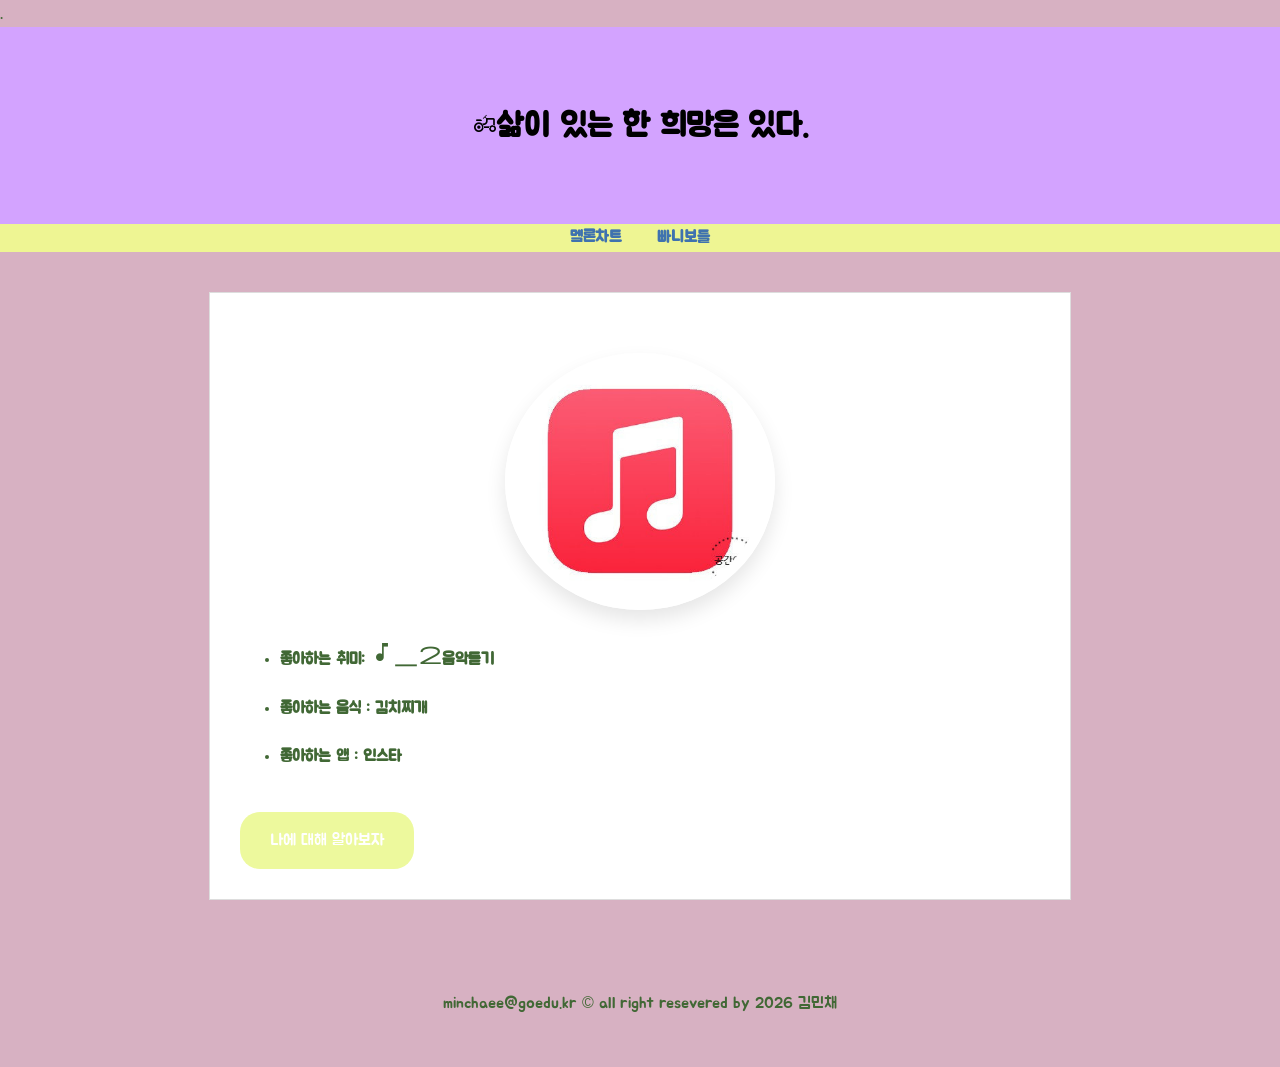
==== 웹개발_김민채4/index.html @ b8bde741 "Add files via upload" ====
<!DOCTYPE html>
<html lang="ko">
<head>
    <meta charset="UTF-8">
    <meta name="viewport" content="width=device-width, initial-scale=1.0">
    <title>나의 웹 페이지</title>
    <link rel="preconnect" href="https://fonts.googleapis.com">.
    <link rel="preconnect" href="https://fonts.gstatic.com" crossorigin>      
    <link href="https://fonts.googleapis.com/css2?family=Jua&display=swap" rel="stylesheet">
    <link rel="stylesheet" href="https://fonts.googleapis.com/css2?family=Material+Symbols+Outlined:opsz,wght,FILL,GRAD@20..48,100..700,0..1,-50..200&" />
    <link rel="stylesheet" href="./style.css">
</head>
<body>
    <header>
      <h1>
         <span class="material-symbols-outlined">
          agriculture
         </span>삶이 있는 한 희망은 있다.
      </h1>
      </header>
            <nav>
        
        <a href=" https://youtu.be/UGE8Y5qyJU0?si=rw2ifRDztj16nO5p" target="_blank">멜론차트</a>
        <a href="https://youtu.be/akzIwdFT1p4?si=obu7GhyfhrKUbIJ6." target="_blank">빠니보틀</a>
    </nav>
    <main>
        <img src="./image/애플.jpg" alt="내 사진" width="200">
        <P>
        <ul>
        <li><h4> 좋아하는 취미: <span class="material-symbols-outlined">
music_note_2
</span>음악듣기</h4> </li>
          <li><h4> 좋아하는 음식 : 김치찌개</h4> </li>
           <li><h4> 좋아하는 앱 : 인스타 </h4> </li>
         </ul>
         </P>
         <a href="#" class="my-button"> 나에 대해 알아보자</a>
    </main>

    <footer>
         minchaee@goedu.kr &copy; all right resevered by 2026 김민채
        </footer>
</body>
</html>
---- 웹개발_김민채4/style.css ----
body {
  font-family: "Jua", sans-serif;
  background-color: #a8547973;
  color: #416835;
  line-height: 1.7;
  margin: 0;
}
header {
  background-color: #d3a3ff;
  color: black;
  text-align: center;
  padding: 50px 0;
}
nav {
  background-color: rgb(238, 245, 147);
  color: #f9f6c4;
  text-decoration: none;
  text-align: center;
}
nav a {
  margin: 0 15px;
  text-decoration: none;
  font-weight: bold;
  color: #3f72af;
}
img {
  display: block;
  margin: 30px auto;
  width: 250px;
  border-radius: 50%;
  border: 10px solid white;
  box-shadow: 0 10px 20px rgba(0, 0, 0, 0.1);
}

header,
footer {
  padding: 50px 0;
  text-align: center;
}

main {
  width: 80%;
  max-width: 800px;
  margin: 40px auto;
  padding: 30px;
  background-color: white;
  border: 1px solid #ddd;
}
.my-button {
  display: inline-block;
  padding: 15px 30px;
  background-color: #edf99d;
  color: white;
  text-decoration: none;
  border-radius: 20px;
  margin-top: 20px;
  transition: 0.3s;
}
.my-button:hover {
  background-color: #dafcac;
  transform: translateY(-3px);
}
.material-symbols-outlined {
  font-variation-settings:
    "FILL" 0,
    "wght" 400,
    "GRAD" 0,
    "opsz" 40;
}
.crop-item {
  display: flex;
  gap: 50px;
  padding: 30px;
  border-radius: 15px;
  background-color: #f9fdf9;
}
.crop-image {
  flex: 1;
}
.step-guide {
  border: 1px dashed #4caf50;
  text-align: center;
}
#order-area {
  margin-top: 60px;
  padding: 30px;
  background-color: #f4f9f4;
  border: 1px solid #e0e0e0;
  border-radius: 20px;
}
form {
  display: flex;
  flex-direction: column;
  gap: 20px;
  max-width: 500px;
}
.input-group {
  display: flex;
  flex-direction: column;
  gap: 5px;
}
.input-row {
  display: flex;
  gap: 15px;
  margin-bottom: 20px;
}
.input-row .input-group {
  flex: 1;
}
.input-group input,
.input-group textarea {
  padding: 10px;
  border-radius: 8px;
}
.input-group input:focus,
.input-group textarea:focus {
  outline: none;
  border-color: #4caf50;

  box-shadow: 0 0 8px rgba(76, 175, 80, 0.2);
}
select {
  width: 100%;
  padding: 10px;
  border-radius: 8px;
  border: 1px solid #ddd;
  background-color: white;
}

.order-btn {
  background-color: #2e7d32;
  color: white;
  padding: 15px;
  border: none;
  border-radius: 8px;
  width: 100%;
  font-weight: bold;
  cursor: pointer;
  transition: 0.1s;
}
.order-btn:hover {
  background-color: #388e3c;
  transform: translateY(2px);
}
.order-btn:active {
  transform: translateY(5px);
}

.receipt-box {
  margin-top: 30px;
  padding: 20px;
  border: 2px dashed #4caf50;
  background-color: #ffffff;
  border-radius: 10px;
  display: none;
}
.receipt-box h3 {
  color: #2e7d32;
  border-bottom: 1px solid #eee;
  padding-bottom: 10px;
}
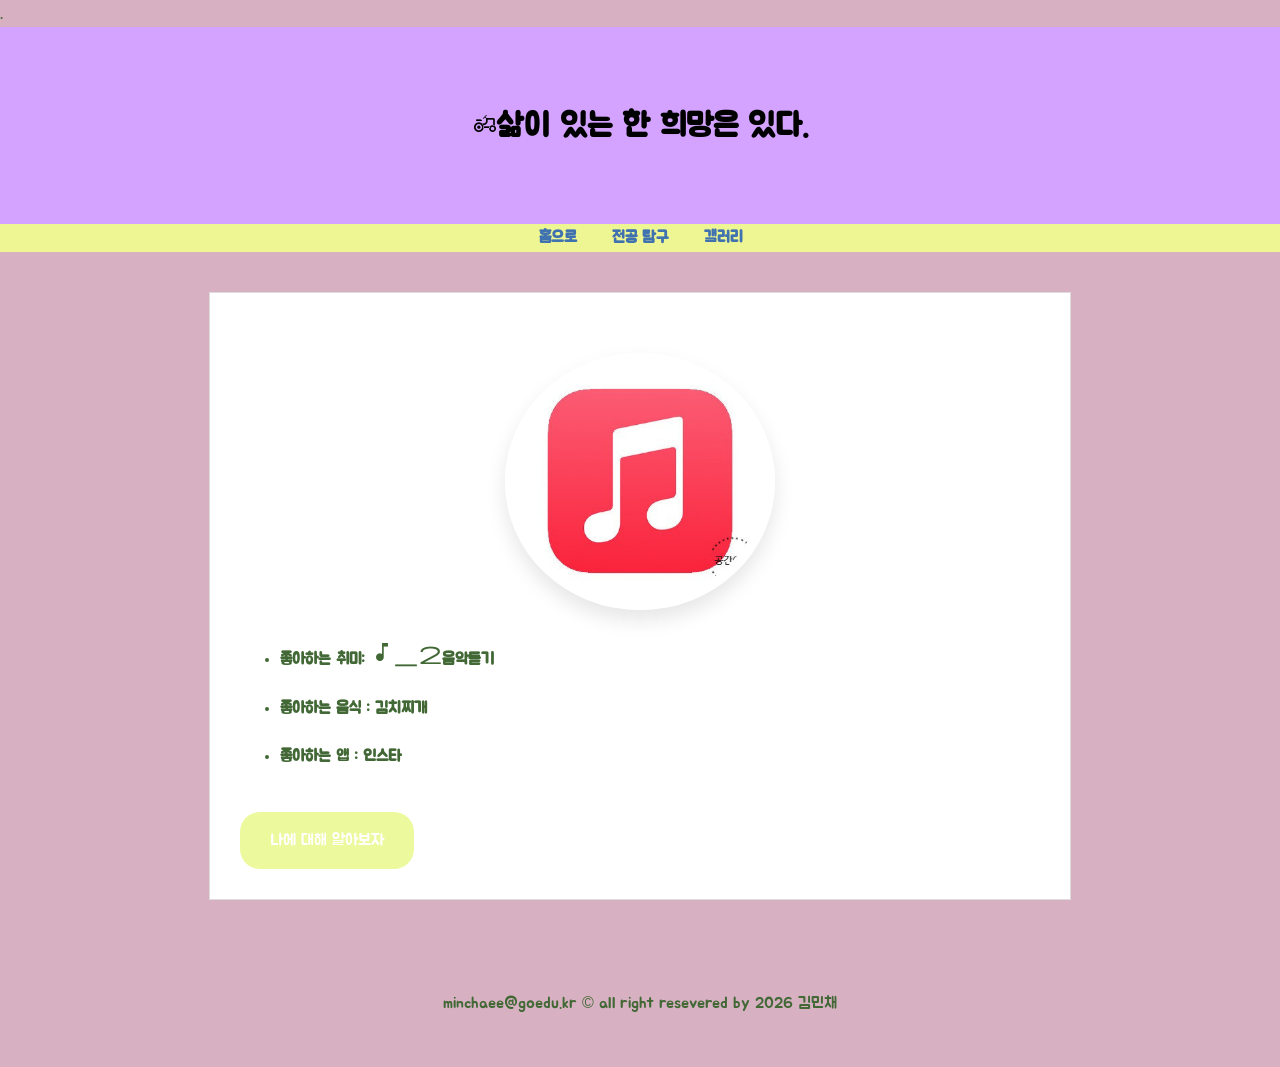
==== commit 196837b7: "Add files via upload" ====
--- a/웹개발_김민채4/index.html
+++ b/웹개발_김민채4/index.html
@@ -18,10 +18,10 @@
          </span>삶이 있는 한 희망은 있다.
       </h1>
       </header>
-            <nav>
-        
-        <a href=" https://youtu.be/UGE8Y5qyJU0?si=rw2ifRDztj16nO5p" target="_blank">멜론차트</a>
-        <a href="https://youtu.be/akzIwdFT1p4?si=obu7GhyfhrKUbIJ6." target="_blank">빠니보틀</a>
+             <nav>
+      <a href="index.html">홈으로</a>
+      <a href="subject.html">전공 탐구</a>
+      <a href="gallery.html">갤러리</a>
     </nav>
     <main>
         <img src="./image/애플.jpg" alt="내 사진" width="200">
--- a/웹개발_김민채4/style.css
+++ b/웹개발_김민채4/style.css
@@ -159,3 +159,34 @@
   border-bottom: 1px solid #eee;
   padding-bottom: 10px;
 }
+.display-box {
+  text-align: center;
+  background-color: #f0f0f0;
+  padding: 20px;
+  border-radius: 15px;
+  margin-bottom: 30px;
+}
+
+#targetlmg {
+  transition: transform 0.3s ease;
+}
+
+.thumb-list {
+  display: flex;
+  justify-content: center;
+  gap: 15px;
+  flex-wrap: wrap;
+}
+.thumb-list img {
+  cursor: pointer;
+  border: 3px solid transparent;
+  transition: 0.2s;
+  width: 100px;
+  object-fit: cover;
+  border-radius: 10px;
+}
+
+.thumb-list img:hover {
+  border-color: #3f72af;
+  transform: scale(1.1);
+}
